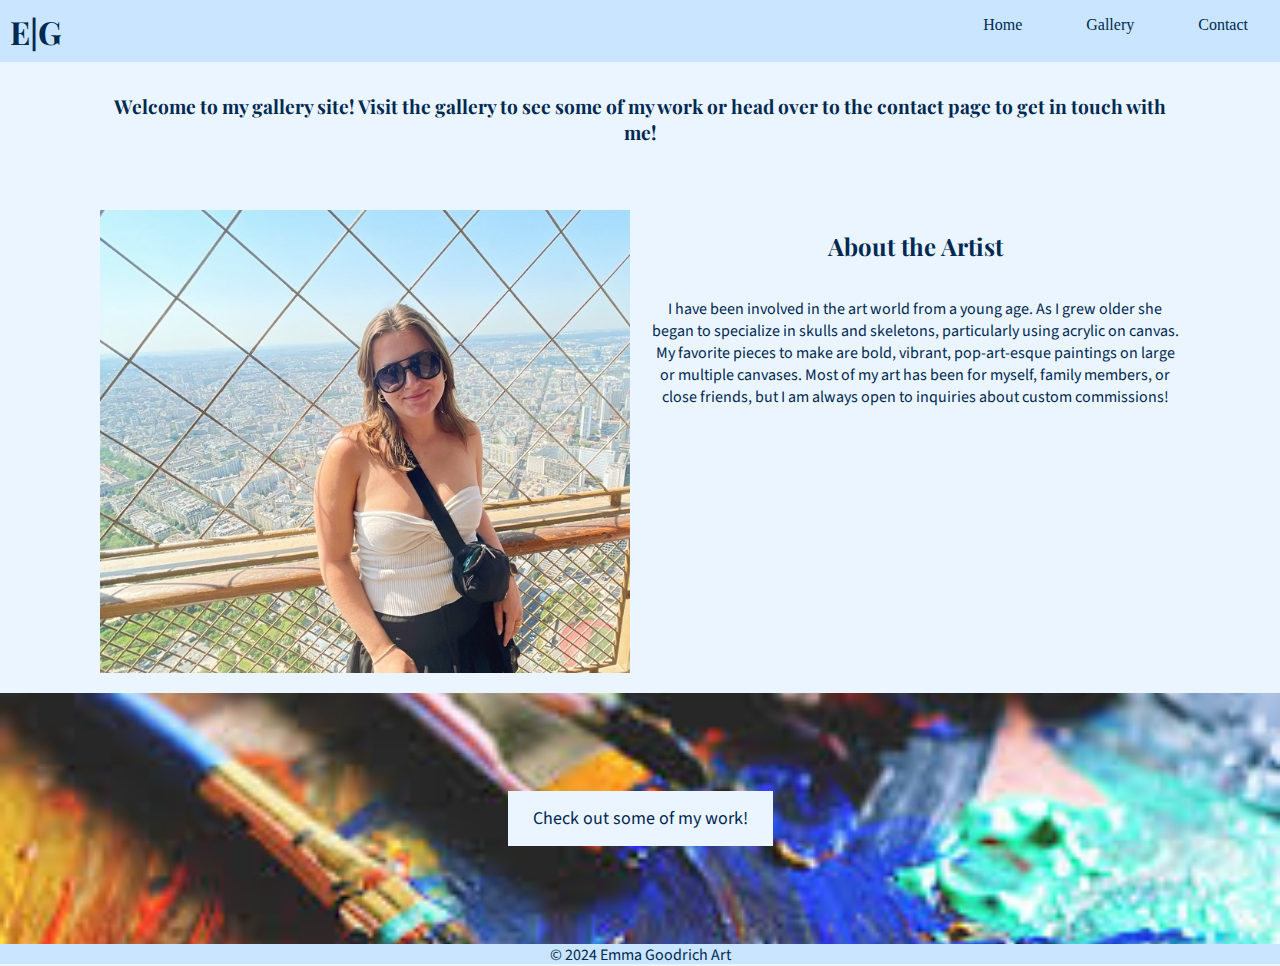
==== index.html @ 974ea39a "first commit" ====
<!DOCTYPE html>
<html lang="en">
  <head>
    <meta charset="utf-8" />
    <title>Emma Goodrich - Home</title>
    <meta name="author" content="Adtile" />
    <meta name="viewport" content="width=device-width,initial-scale=1" />
    <link rel="stylesheet" href="css/styles.css" />
    <link rel="preconnect" href="https://fonts.googleapis.com" />
    <link rel="preconnect" href="https://fonts.gstatic.com" crossorigin />
    <link
      href="https://fonts.googleapis.com/css2?family=Playfair+Display:ital,wght@0,400..900;1,400..900&family=Source+Sans+3:ital,wght@0,200..900;1,200..900&display=swap"
      rel="stylesheet"
    />
    <script src="js/responsive-nav.js"></script>
  </head>
  <body>
    <header>
      <h1 class="title">E|G</h1>
      <nav class="nav-collapse">
        <ul>
          <li class="menu-item"><a href="index.html" data-scroll>Home</a></li>
          <li class="menu-item">
            <a href="gallery.html" data-scroll>Gallery</a>
          </li>
          <li class="menu-item">
            <a href="contact.html" data-scroll>Contact</a>
          </li>
        </ul>
      </nav>
    </header>
    <div class="grid-layout-home">
      <div class="description">
        <p>Welcome to my gallery site! Visit the gallery to see some of my work or head over to the contact page to get in touch with me!</p>
      </div>
      <div class="about">
        <div class="me">
          <img
            class="scaleimg"
            src="img/me.jpeg"
            alt="A woman with a smiling expression wearing sunglasses stands at the Eiffel Tower's observation deck, framed by a geometric safety net. She is dressed in a summer outfit, consisting of a white tube top and a black skirt, complemented by a small black shoulder bag. The background offers a sprawling view of Paris under a clear blue sky."
          />
        </div>
        <div class="about-content">
          <h2 class="about-heading">About the Artist</h2>
          <p class="about-body source-sans">I have been involved in the art world from a young age. As I grew older she began to specialize in skulls and skeletons, particularly using acrylic on canvas. My favorite pieces to make are bold, vibrant, pop-art-esque paintings on large or multiple canvases. Most of my art has been for myself, family members, or close friends, but I am always open to inquiries about custom commissions!</p>
        </div>
      </div>
      <div class="link-to-gallery">
        <a href="gallery.html">
          <button class="source-sans to-gallery">Check out some of my work!</button>
        </a>
      </div>
      <div class="footer source-sans">&copy; 2024 Emma Goodrich Art</div>
    </div>
    <script src="js/fastclick.js"></script>
    <script src="js/scroll.js"></script>
    <script src="js/fixed-responsive-nav.js"></script>
    <script>
      document.getElementById("submit").addEventListener("click", myFunction);

      function myFunction() {
        document.getElementById("name").innerHTML = "";
        document.getElementById("email").innerHTML = "";
      }
    </script>
  </body>
</html>
---- css/styles.css ----
body {
  background-color: #EBF5FF;
  min-height: 100%;
  width: 100%;
}

.source-sans {
  font-family: "Source Sans 3", sans-serif;
  font-optical-sizing: auto;
  font-weight: 400;
  font-style: normal;
  color: #002952;
}

h1,
h2,
h3,
h4 {
  font-family: "Playfair Display", serif;
  font-optical-sizing: auto;
  font-weight: 700;
  font-style: normal;
  color: #002952;
}

html,
body {
  margin: 0;
  padding: 0;
  border: 0;
}

a:active,
a:hover {
  outline: 0;
}

@font-face {
  font-family: "responsivenav";
  src: url("../icons/responsivenav.eot");
  src: url("../icons/responsivenav.eot?#iefix") format("embedded-opentype"),
    url("../icons/responsivenav.ttf") format("truetype"),
    url("../icons/responsivenav.woff") format("woff"),
    url("../icons/responsivenav.svg#responsivenav") format("svg");
  font-weight: normal;
  font-style: normal;
}

.nav-toggle {
  text-decoration: none;
  text-indent: -300px;
  position: relative;
  overflow: hidden;
  width: 60px;
  height: 55px;
  float: right;
  color: #002952;
}

nav {
  background-color: #CAE5FF;
}

.nav-toggle:before {
  color: #002952; /* edit this to change the icon color */
  background-color: #CAE5FF;
  font: normal 28px/55px "responsivenav"; /* edit font-size (28px) to change the icon size */
  text-transform: none;
  text-align: center;
  position: absolute;
  content: "\2261"; /* hamburger icon */
  text-indent: 0;
  width: 100%;
  left: 0;
  top: 0;
}

.nav-toggle.active:before {
  font-size: 24px;
  content: "\78"; /* X/close icon */
}

.nav-collapse ul {
  margin: 0;
  padding: 0;
  display: flex;
  list-style: none;
  flex-direction: column;
  align-items: flex-end;
}

nav ul li a,
nav ul li a:after,
nav ul li a:before {
  transition: all .5s;
}
nav ul li a:hover {
  color: #555;
}

.nav-collapse li {
  display: block;
}

.nav-collapse li a {
  position:relative;
  z-index: 1;
}
.nav-collapse li a:hover {
  color: #CAE5FF;
}
.nav-collapse ul li a:after {
  display: block;
  position: absolute;
  top: 0;
  left: 0;
  bottom: 0;
  right: 0;
  margin: auto;
  width: 100%;
  height: 1px;
  content: '.';
  color: transparent;
  background: #002952;
  visibility: none;
  opacity: 0;
  z-index: -1;
}
.nav-collapse ul li a:hover:after {
  opacity: 1;
  visibility: visible;
  height: 100%;
}

.js .nav-collapse {
  clip: rect(0 0 0 0);
  max-height: 0;
  position: absolute;
  display: block;
  overflow: hidden;
  zoom: 1;
}

.nav-collapse.opened {
  max-height: 9999px;
}

header {
  display: flex;
  justify-content: space-between;
  background-color: #CAE5FF;
  color: #002952;
  min-height: 62px;
}

.title {
  margin: 10px 10px 0 10px;
}

.grid-layout-home {
  margin-top: 64px;
  display: grid;
  grid-template-areas:
    "description"
    "about"
    "link-to-gallery"
    "footer";
  height: 100vh;
  width: 100%;
  text-align: center;
  min-height: 100%;
  grid-template-rows: 1fr 4fr 2fr auto;
  grid-template-columns: 100%;
}

.description {
  padding: 10px 40px;
  font-family: "Source Sans 3", sans-serif;
  font-optical-sizing: auto;
  font-weight: 400;
  font-style: normal;
  color: #002952;
}

.about {
  display: grid;
  grid-template-columns: 1fr;
  grid-template-rows: max-content max-content;
  grid-template-areas: "me"
                      'about-content';
  grid-gap: 20px;
  color: #002952;
  padding: 20px;
}

.about-content {
  display: grid;
  grid-template-columns: 1fr;
  grid-template-rows: max-content max-content;
  grid-template-areas: 'about-heading'
                        'about-text';
  min-width: 250px;
}

.me {
  grid-row: 1/3; 
  position: relative;
  min-width: 250px;
  min-height: 250px;
}

img {
  width: 100%;
}

.scaleimg {
  position: absolute;
  top: 0;
  left: 0;
  display: block;
  width: 100%;
  height: 100%;
  object-fit: cover;
}

.link-to-gallery {
  background-image: url('../img/paintbrushes.jpeg');
  background-position: center;
  background-repeat: no-repeat;
  background-size: cover;
  align-content: center;
  min-height: 150px;
}

.footer {
  background-color: #CAE5FF;
  color: #002952;
  text-align: center;
  max-height: 20px;
}

button {
  font-family: "Source Sans 3", sans-serif;
  font-optical-sizing: auto;
  font-weight: 400;
  font-style: normal;
  background-color: #EBF5FF;
  cursor: pointer;
  padding: 15px 25px;
  text-decoration: none;
  border: none;
  outline: none; 
  color: #002952;
}

.to-gallery {
  transition: all 350ms;
  font-size: large;
}

.to-gallery:focus, .to-gallery:hover {
  background-color: #002952;
  color:#EBF5FF;
}

/*Contact Page*/
.grid-layout-contact {
  margin-top: 64px;
  display: grid;
  grid-template-areas:
    "content"
    "footer";
  height: 100vh;
  width: 100%;
  min-height: 100%;
  grid-template-rows: 1fr auto;
  grid-template-columns: 100%;
}

.text-div {
  text-align: center;
  padding: 10px 40px; 
}

form {
  max-width: 400px;
  margin: 10px auto;
  padding: 10px 20px;
  background-color: #CAE5FF;
}


input[type=text], input[type=email], select, textarea {
  width: 100%; 
  padding: 12px; 
  border: 1px solid #002952; 
  box-sizing: border-box; 
  margin-top: 6px; 
  margin-bottom: 16px; 
  resize: vertical; 
}

.submit {
  width: 100%;
  text-align: center;
  border: none;
  background-color: #002952;
  color: #EBEAEC;
  font-size: 18px;
  transition: all 350ms;
}

.submit:hover, .submit:focus {
  background-color: #57ABFF;
  color: black;
}

/* Gallery page */
.grid-layout-gallery {
  margin-top: 64px;
  display: grid;
  grid-template-areas:
    "gallery-text"
    "skull-div"
    "lion-div"
    "sun-div"
    "jerry-div"
    "photos"
    "footer";
  height: 100vh;
  width: 100%;
  min-height: 100%;
  grid-template-rows: 1fr 1fr 1fr auto;
  grid-template-columns: 100%;
  grid-gap: 40px;
  text-align: center;
}

.photo {
  position: relative;
  min-width: 250px;
  min-height: 500px;
}

.skull-div {
  display: inline-block;
  position: relative;
}

.skull-div img {
  display: block;
  transition: 0.8s;
}

.skull-div p {
  position: absolute; 
  top: 50%; 
  left: 0; 
  right: 0; 
  transform: translate(0, -50%); 
  text-align: center; 
  z-index: -1;
}

.skull-div img:hover {
  opacity: 0;
}

.lion-div {
  display: inline-block;
  position: relative;
}

.lion-div img {
  display: block;
  transition: 0.8s;
}

.lion-div p {
  position: absolute; 
  top: 50%; 
  left: 0; 
  right: 0; 
  transform: translate(0, -50%); 
  text-align: center; 
  z-index: -1;
}

.lion-div img:hover {
  opacity: 0;
}

.sun-div {
  display: inline-block;
  position: relative;
}

.sun-div img {
  display: block;
  transition: 0.8s;
}

.sun-div p {
  position: absolute; 
  top: 50%; 
  left: 0; 
  right: 0; 
  transform: translate(0, -50%); 
  text-align: center; 
  z-index: -1;
}

.sun-div img:hover {
  opacity: 0;
}

.jerry-div {
  display: inline-block;
  position: relative;
}

.jerry-div img {
  display: block;
  transition: 0.8s;
}

.jerry-div p {
  position: absolute; 
  top: 50%; 
  left: 0; 
  right: 0; 
  transform: translate(0, -50%); 
  text-align: center; 
  z-index: -1;
}

.jerry-div img:hover {
  opacity: 0;
}


@media screen and (min-width: 700px) {
  .about {
    display: grid;
    grid-template-columns: 1fr 1fr;
    grid-template-rows: max-content;
    grid-template-areas: "me", 'about-content';
    grid-gap: 20px;
    color: #002952;
    padding: 20px;
  }

  .description {
    padding: 10px 100px;
  }

  .photos {
    display: grid;
    grid-template-areas: 'lily1' 'lily2' 'lily3';
    grid-template-columns: 1fr 1fr 1fr;
    grid-template-rows: 100%;
  }
}

header {
  position: fixed;
  z-index: 3;
  width: 100%;
  left: 0;
  top: 0;
}

.logo {
  text-decoration: none;
  font-weight: bold;
  line-height: 55px;
  padding: 0 20px;
  color: #002952;
}

.fixed {
  position: fixed;
  width: 100%;
  left: 0;
  top: 0;
}

.nav-collapse,
.nav-collapse * {
  box-sizing: border-box;
}

.nav-collapse,
.nav-collapse ul {
  list-style: none;
  width: 100%;
  display: flex;
  justify-content: end;
}

.nav-collapse a {
  text-decoration: none;
  padding: 0.7em 1em;
  color: #002952;
  width: 100%;
  display: block;
}

.nav-collapse ul ul a {
  padding-left: 2em;
}

@media screen and (min-width: 768px) {
  .nav-collapse ul {
    flex-direction: row;
    align-items: flex-end;
    height: 100%
  }

  .nav-collapse li {
    width: auto;
    height: 100%;
  }

  .nav-collapse a {
    padding: 1.02em 2em;
    text-align: center;
    border-top: 0;
    margin: 0;
    height: 100%
  }

  .nav-collapse ul ul a {
    display: none;
  }

  .nav-collapse.closed {
    max-height: none;
  }
  .nav-toggle {
    display: none;
  }

  .about {
    padding: 20px 100px;
  }

  .description {
    font-family: "Playfair Display", serif;
    font-optical-sizing: auto;
    font-weight: 700;
    font-style: normal;
    font-size: larger;
  }

  .text-div {
    padding: 10px 200px;
    font-size: larger
  }


  .skull-div, .sun-div {
    display: flex;
    flex-direction: row;
    justify-content: space-evenly;
    align-items: center;
  }

  .jerry-div, .lion-div {
    display: flex;
    flex-direction: row-reverse;
    justify-content: space-evenly;
    align-items: center;
  }

  .jerry-div h4, .lion-div h4, .sun-div h4, .skull-div h4 {
    font-size: larger;
  }

  .jerry-div p, .sun-div p, .skull-div p, .lion-div p {
    position: relative;
    transform: none;
    width: 500px;
    padding: 0 20px;
  }

  .jerry-div img:hover, .jerry-div img:focus, .skull-div img:hover, .skull-div img:focus, .sun-div img:hover, .sun-div img:focus, .lion-div img:hover, .lion-div img:focus {
    animation: big-to-small 1s linear 1;
    opacity: 1;
  }

  .jerry-text, .lion-text, .skull-text, .sun-text {
    border: 1px solid #002952;
  }
  
  @keyframes big-to-small {
    0% { transform: scale(1); }
    50% { transform: scale(1.3); }
    100% { transform: scale(1);}
  }

  .photo {
    min-height: 300px;
  }
}
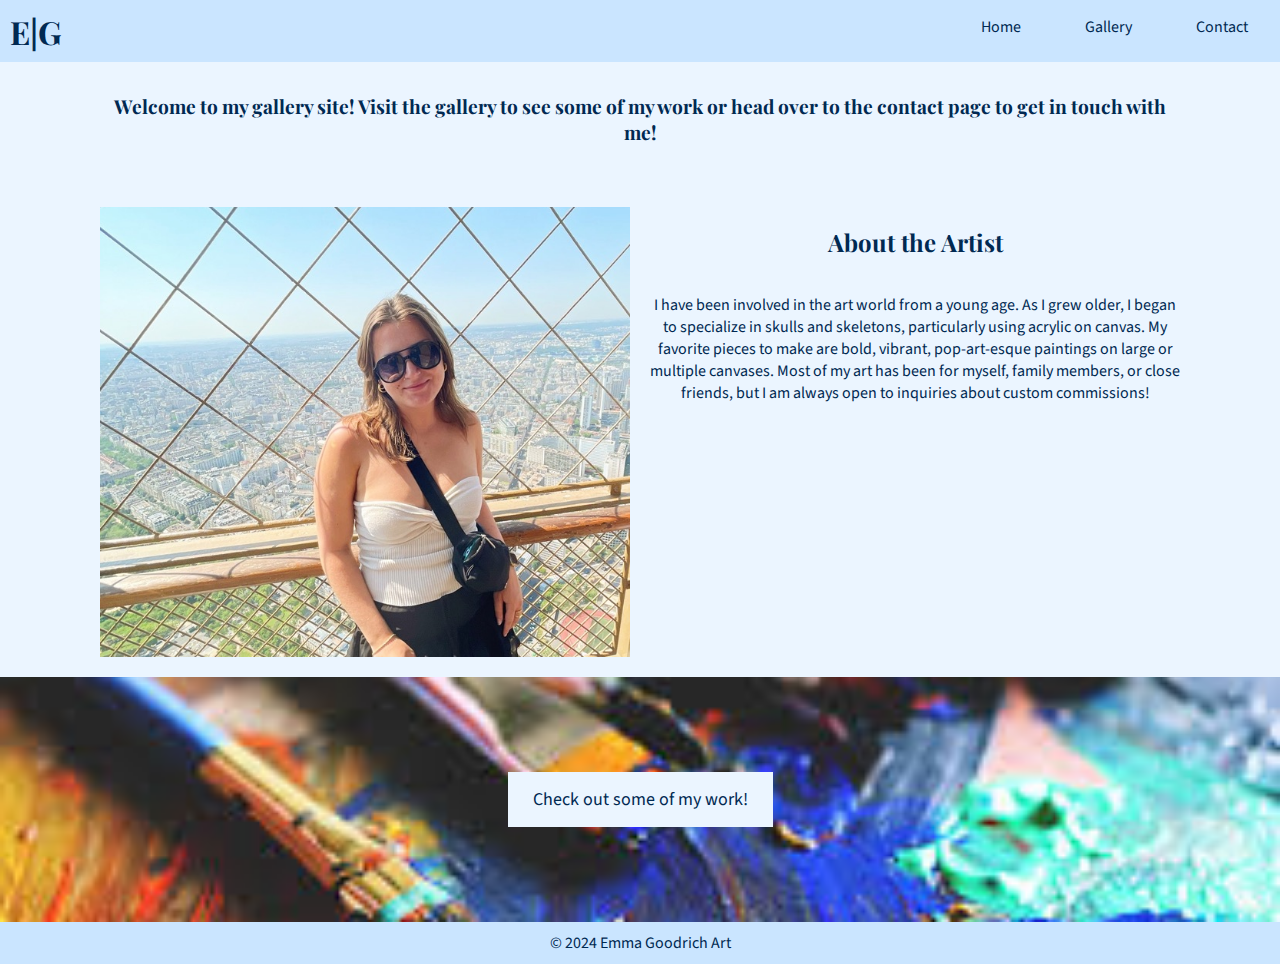
==== commit ac618f1d: "fixed typos" ====
--- a/index.html
+++ b/index.html
@@ -43,7 +43,7 @@
         </div>
         <div class="about-content">
           <h2 class="about-heading">About the Artist</h2>
-          <p class="about-body source-sans">I have been involved in the art world from a young age. As I grew older she began to specialize in skulls and skeletons, particularly using acrylic on canvas. My favorite pieces to make are bold, vibrant, pop-art-esque paintings on large or multiple canvases. Most of my art has been for myself, family members, or close friends, but I am always open to inquiries about custom commissions!</p>
+          <p class="about-body source-sans">I have been involved in the art world from a young age. As I grew older, I began to specialize in skulls and skeletons, particularly using acrylic on canvas. My favorite pieces to make are bold, vibrant, pop-art-esque paintings on large or multiple canvases. Most of my art has been for myself, family members, or close friends, but I am always open to inquiries about custom commissions!</p>
         </div>
       </div>
       <div class="link-to-gallery">
--- a/css/styles.css
+++ b/css/styles.css
@@ -100,6 +100,7 @@
 
 .nav-collapse li {
   display: block;
+  font-family: "Source Sans 3", sans-serif;
 }
 
 .nav-collapse li a {
@@ -236,7 +237,7 @@
   background-color: #CAE5FF;
   color: #002952;
   text-align: center;
-  max-height: 20px;
+  padding: 10px;
 }
 
 button {
@@ -602,4 +603,12 @@
   .photo {
     min-height: 300px;
   }
-}
+
+  form label {
+    font-size: large;
+  }
+
+  form {
+    max-width: 600px;
+  }
+}
